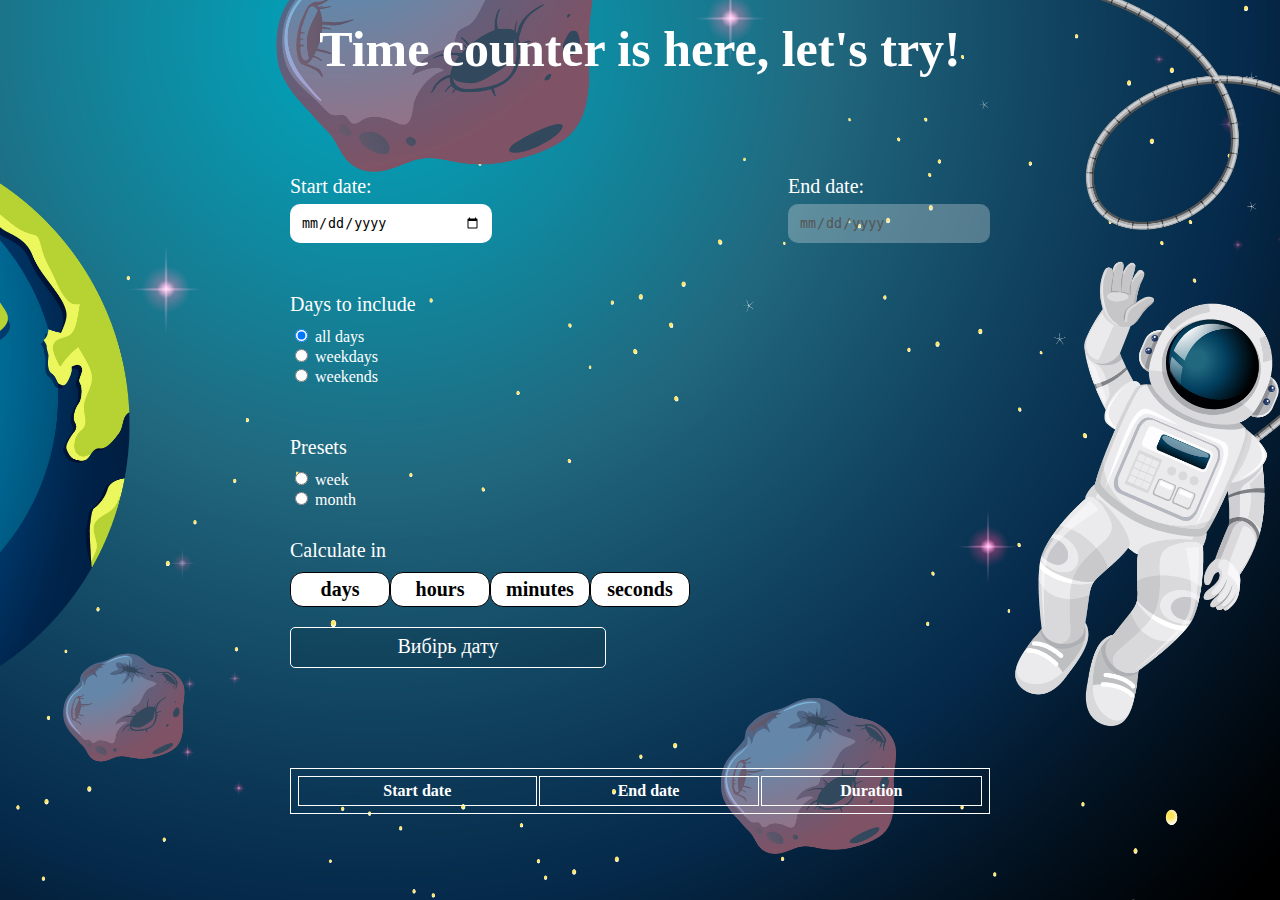
==== v4/index.html @ dad425ec "Оновлення 3" ====
<!DOCTYPE html>
<html>

<head>
    <meta name="viewport" content="width=device-width, initial-scale=1.0, minimal-ui, shrink-to-fit=no viewport-fit=cover">
    <meta charset="UTF-8">
    <title> Time calculator </title>
    <link rel="stylesheet" href="styles.css">
</head>

<body>
    <h1 class="page-header">Time counter is here, let&#39;s try!</h1>

    <form class="holder" method="POST" onsubmit="summDates(event)">

        <div class="flex flex-between">
            <div class="choose-date">
                <p class="stard-end-date-text">Start date:</p>
                <input type="date" name="dateField" value="" id="input-data-1" required />
            </div>
            <div class="choose-date">
                <p class="stard-end-date-text">End date:</p>
                <input type="date" name="dateField" value="" id="input-data-2" disabled required />
            </div>
        </div>

        <p class="options-title">Days to include</p>

        <div class="options-buttons">
            <label>
                <input type="radio" name="option" value="all days" checked>
                all days
            </label>
            <label>
                <input type="radio" name="option" value="weekdays">
                weekdays
            </label>
            <label>
                <input type="radio" name="option" value="weekends">
                weekends
            </label>
        </div>

        <p class="options-title">Presets</p>

        <div class="options-buttons">
            <label>
                <input type="radio" name="preset" value="week">
                week
            </label>
            <label>
                <input type="radio" name="preset" value="month">
                month
            </label>
        </div>

        <p class="options-title" style="margin-top: 30px;">Calculate in</p>

        <div class="flex">
            <button class="coint-in-days">days</button>
            <button class="coint-in-hours">hours</button>
            <button class="coint-in-minutes">minutes</button>
            <button class="coint-in-seconds">seconds</button>
        </div>

        <div class="calculation-result">Вибірь дату</div>
    </form>


    <div class="holder" style="margin-top: 100px;">
        <table>
            <thead>
                <tr>
                    <th>Start date</th>
                    <th>End date</th>
                    <th>Duration</th>
                </tr>
            </thead>
            <tbody id="view-dates">
                
            </tbody>

        </table>
    </div>




    
    <script src="script.js"></script>
</body>

</html>
---- v4/styles.css ----
html,
body {
    min-height: 100%;
}

body {
    background-image: url("background.jpg");
    background-size: cover;
    background-repeat: no-repeat;
    background-position: center;
    font-family: 'Passion One', cursive;
    color: white;
}

label {
    cursor: pointer;
}

.flex {
    display: flex;
    flex-wrap: wrap;
}
.flex-between {
    justify-content: space-between;
}
.holder {
    max-width: 700px;
    margin: 0 auto;
}

.options-title{
    font-size: 20px;
    margin: 50px 0 10px;
}

.choose-date{
    font-size: 20px;
}

.options-buttons{
    display: grid;
    margin-bottom: 20px;    
}

.page-header{
    height: 75px;
    display: flex;
    justify-content: center;
    font-weight: bold;
    font-size: 50px;
    margin-left:auto;
    margin-right:auto;
    margin-bottom: 60px;
    margin-top: 20px;
}

.choose-date input {
    padding: 11px;
    display: block;
    border-radius: 10px;
    outline: none;
    border: none;
    margin-top: 6px;
    min-width: 180px;
}

.calculation-result {
    border: 1px solid white;
    border-radius: 5px;
    padding: 7px 7px 9px;
    max-width: 300px;
    margin: 0px;
    text-align: center;
    font-size: 20px;
    background-color: rgb(0 0 0 / 10%);
    margin-top: 20px;
}


table {
    width: 100%;
}
table,
th,
td {
    border: 1px solid white;
    padding: 5px;
}







.both-dates-choose{
    display: grid;
    padding-bottom: 50px;
}

.stard-end-date-text{
    margin-bottom: 0px;
}

.choose-end-date{
    text-align: center;
    color: white;
    font-size: 20px;
    display: grid;
    justify-items: start;
}



.preset-text{
    font-size: 20px;
    font-family: 'Passion One', cursive;
    color:white;
    text-align: center;
    display: grid;
    grid-template-columns: 1fr 1fr 1fr 1fr;
}

.presets-buttons{
    display: grid;
    grid-template-columns: 1fr 1fr 1fr;
    margin-bottom: 40px;
}

.calculate-in-text{
    font-size: 20px;
    font-family: 'Passion One', cursive;
    color:white;
    display: grid;
    grid-template-columns: 1fr 1fr 1fr 1fr;
    text-align: center;
}

.calculate-in-buttons{
    display: grid;
    grid-template-columns: 1fr 1fr 1fr;
    margin-bottom: 80px;
}

.option-all-days,
.option-all-weekdays,
.option-all-weekends,
.preset-week,
.preset-month,
.coint-in-days,
.coint-in-hours,
.coint-in-minutes,
.coint-in-seconds{
    background-color: rgb(255, 255, 255);
    border: rgb(1, 1, 3);
    border-style: solid;
    border-width: 1.5px;
    height: 35px;
    width: 100px;
    border-radius: 13px;
    cursor:pointer;
    transition: opacity 0.15s;
    font-family: 'Passion One', cursive;
    font-weight: bold;
    font-size: 20px;
}

.option-all-days:hover {
    opacity: 0.7; }
.option-all-weekdays:hover {
    opacity: 0.7; }
.option-all-weekends:hover {
    opacity: 0.7; }

.preset-week:hover {
    opacity: 0.7; }
.preset-month:hover {
    opacity: 0.7; 
}
.preset-week:hover{
    opacity:0.7;
}
.preset-month:hover{
    opacity:0.7;
}

.coint-in-days:hover{
    opacity:0.7;
}

.coint-in-hours:hover{
    opacity:0.7;
}

.coint-in-minutes:hover{
    opacity:0.7;
}

.coint-in-seconds:hover{
    opacity:0.7;
}

.calculate-and-result{
    display: grid;
    grid-template-columns: 1fr 1fr 1fr 1fr;
    margin-bottom: 70px;
}

.calculate {
    background-color: rgb(15, 97, 65);
    border: rgb(1, 1, 3);
    border-style: solid;
    border-width: 1.5px;
    height: 35px;
    width: 100px;
    border-radius: 13px;
    cursor:pointer;
    color: white;
    transition: opacity 0.15s;
    font-family: 'Passion One', cursive;
    font-weight: bold;
    font-size: 20px;
    margin-right: 25px;
}

.calculate-button{
    display: grid;
    justify-items: end;
}


.table{
    font-family: 'Passion One', cursive;
    font-weight: bold;
    font-size: 15px; 
    color: white;  
    display: grid;
    grid-template-columns: 1fr 1fr 1fr;
    justify-items: center;
}
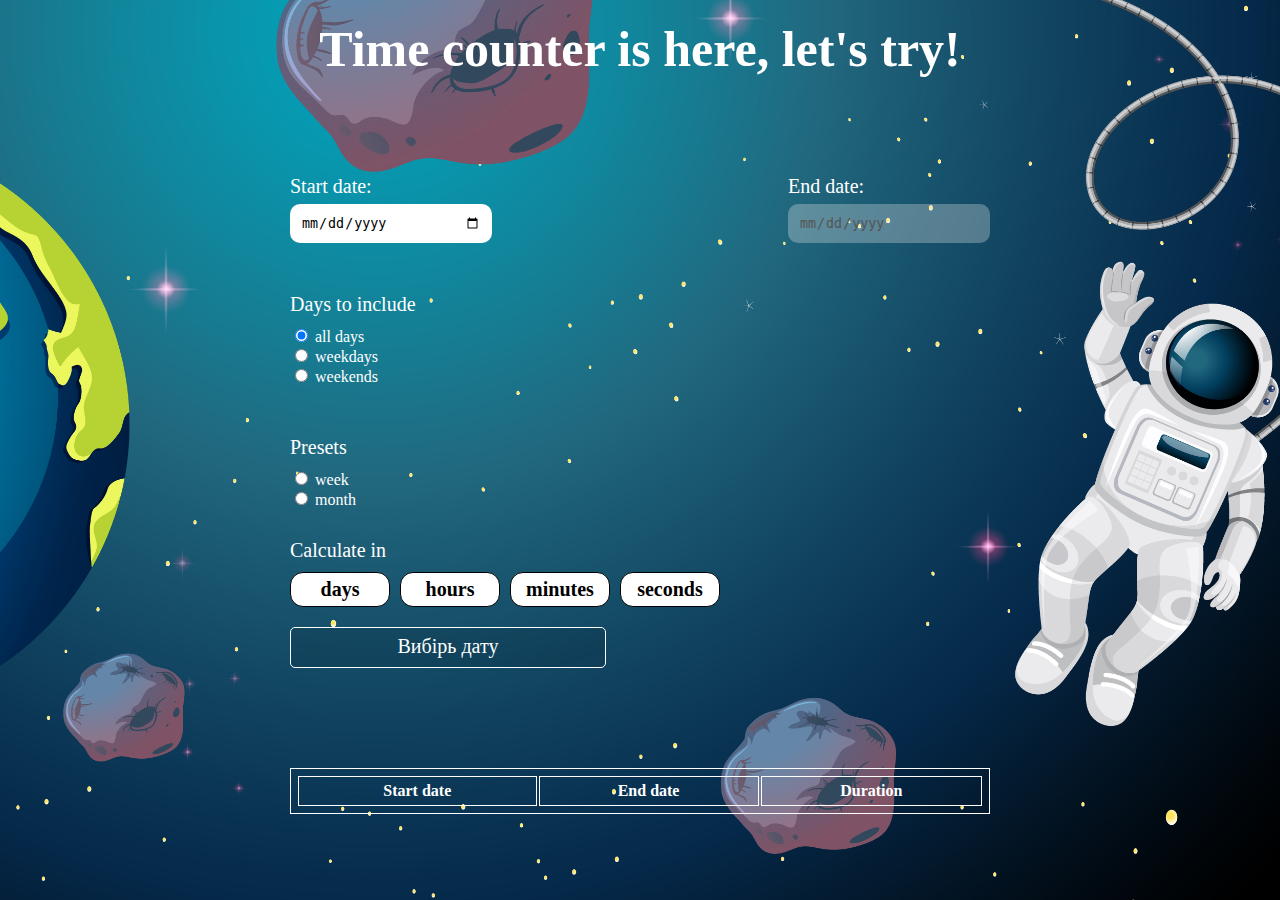
==== commit 556a547e: "Оновлення 4" ====
--- a/v4/index.html
+++ b/v4/index.html
@@ -56,7 +56,7 @@
 
         <p class="options-title" style="margin-top: 30px;">Calculate in</p>
 
-        <div class="flex">
+        <div class="flex coint-buttons">
             <button class="coint-in-days">days</button>
             <button class="coint-in-hours">hours</button>
             <button class="coint-in-minutes">minutes</button>
@@ -86,7 +86,7 @@
 
 
 
-    
+
     <script src="script.js"></script>
 </body>
 
--- a/v4/styles.css
+++ b/v4/styles.css
@@ -87,6 +87,9 @@
     padding: 5px;
 }
 
+.coint-buttons button {
+    margin-right: 10px;
+}
 
 
 
